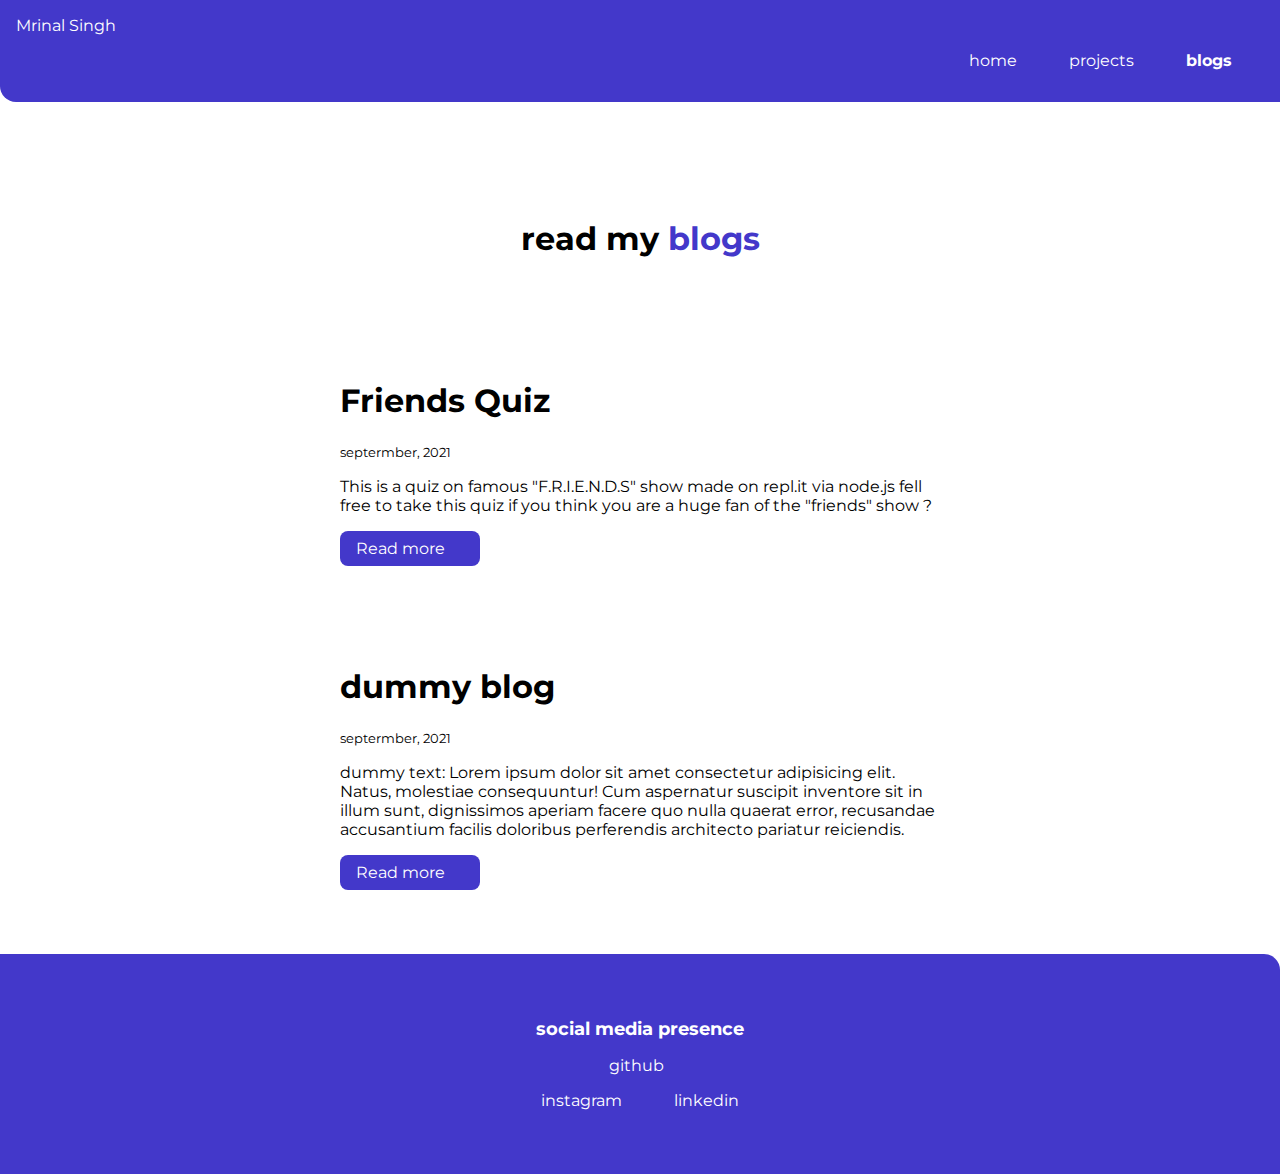
==== blogs.html @ 54c744b0 "update" ====
<!DOCTYPE html>
<html lang="en">
<head>
    <meta charset="UTF-8">
    <meta http-equiv="X-UA-Compatible" content="IE=edge">
    <meta name="viewport" content="width=device-width, initial-scale=1.0">
    <link href="stylesheet.css" rel="stylesheet">
    <title>Blogs | Mrinal Singh</title>
</head>
<body>
    <nav class="navigation container">
        <div class="nav-brand">Mrinal Singh</div>
        <ul class="list-non-bullet nav-pills">
            <li class="list-item-inline">
                <a class="link" href="./index.html">home</a>
            </li>
            <li class="list-item-inline">
                <a class="link" href="./projects.html">projects</a>
            </li>
            <li class="list-item-inline">
                <a class="link link-active" href="./blogs.html">blogs</a>
            </li>
        </ul>
    </nav>
    <header class="hero">
        <h1 class="hero-heading">read my <span class="heading-inverted">blogs</span></h1>
    </header>  

    <ul class="list-non-bullet">
        <li>
            <article class="showcase-list container container-center">
                <h1>Friends Quiz</h1>
                <small>septermber, 2021</small>
                <p>This is a quiz on famous "F.R.I.E.N.D.S" show made on repl.it via node.js fell free to take this quiz if you think you are a huge fan of the "friends" show ?</p>
                <a class="link link-primary" href="https://replit.com/@MrinalSingh/assignment?embed=true">Read more</a>
            </article>
        </li>
        <li>
            <article class="showcase-list container container-center">
                <h1>dummy blog</h1>
                <small>septermber, 2021</small>
                <p>dummy text: Lorem ipsum dolor sit amet consectetur adipisicing elit. Natus, molestiae consequuntur! Cum aspernatur suscipit inventore sit in illum sunt, dignissimos aperiam facere quo nulla quaerat error, recusandae accusantium facilis doloribus perferendis architecto pariatur reiciendis.</p>
                <a class="link link-primary" href="https://replit.com/@MrinalSingh/assignment?embed=true">Read more</a>
            </article>
        </li>
    </ul>

    <footer class="footer">
        <div class="footer-header">social media presence</div>
        <ul class="social-links list-non-bullet">
            <li class="list-item-inline">
                <a class="link" href="https://github.com/mrinish7">
                    github
                </a>
            </li>
        </ul>
        <li class="list-item-inline">
            <a class="link" href="https://www.instagram.com/6feetofawesomeness/">
                instagram
            </a>
        </li>
        <li class="list-item-inline">
            <a class="link" href="https://www.linkedin.com/in/mrinal-singh-a0b1571ab/">
                linkedin
            </a>
        </li>
    </footer>
    
</body>
</html>
---- stylesheet.css ----
@import url('https://fonts.googleapis.com/css2?family=Montserrat:wght@400;700&display=swap');

:root {
    --primary-color: #4338CA;
    --offowhite: #9CA3AF;
    --drak-grey: #374151;
}

body{
    font-family: 'Montserrat', sans-serif;
    margin: 0px
}

hr {
    margin: 2rem 0rem;
}

.margin-md {
    margin: 2rem;
}

.container {
    padding: 0rem 1rem;
}

.container-center {
    max-width: 600px;
    margin: auto;
}

.link {
    box-sizing: border-box;
    text-decoration: none;
    padding: 0.5rem 1rem;
}

.link-primary {
    background-color: var(--primary-color);
    border-radius: 0.5rem;
    color: white;
    display: block;
    max-width: 140px;
    margin: 1rem 1rem 1rem 0rem;
}

.link-secondary {
color: var(--primary-color);
border-radius: 0.5rem;
border: 1px solid var(--primary-color);
display: block;
max-width: 140px;
margin: 1rem 1rem 1rem 0rem;
}

.list-non-bullet {
    list-style: none;
    padding: 0rem 0.5rem;
}

.list-item-inline {
    display: inline;
    padding: 0rem 0.5rem;
}

.navigation {
    background-color: var(--primary-color);
    color: white;
    padding: 1rem;
    border-bottom-left-radius: 1rem;
}

.navigation .nav-brnad {
    font-weight: bold;
}

.navigation .nav-pills {
    text-align: right;
}

.navigation .link{
    color: white;
}

.navigation .link-active {
    font-weight: bold;
}

.hero {
    padding: 2rem;
    padding-top: 5rem;
}

.hero .hero-img {
    max-width: 80%;
    width: 350px;
    display: block;
    margin: auto;
}

.hero .hero-heading {
    text-align: center;
    padding-top: 1rem;
    color: var(--dark-gray);
}

.hero .hero-heading .heading-inverted {
    color: var(--primary-color);
}

.section h1 {
    text-align: center;
}

.ow {
    background-color: var(--off-white);
}

.footer {
    background-color: var(--primary-color);
    padding: 4rem 1rem;
    text-align: center;
    color: white;
    border-top-right-radius: 1rem;
}

.footer .link {
    color: white;
}

.footer .footer-header {
    font-weight: bold;
    font-size: large;
}

.footer ul {
    padding-inline-start: 0px;
}

.showcase-list {
    padding: 2rem;
}

.showcase-blog {
    padding-bottom: 6rem;
}
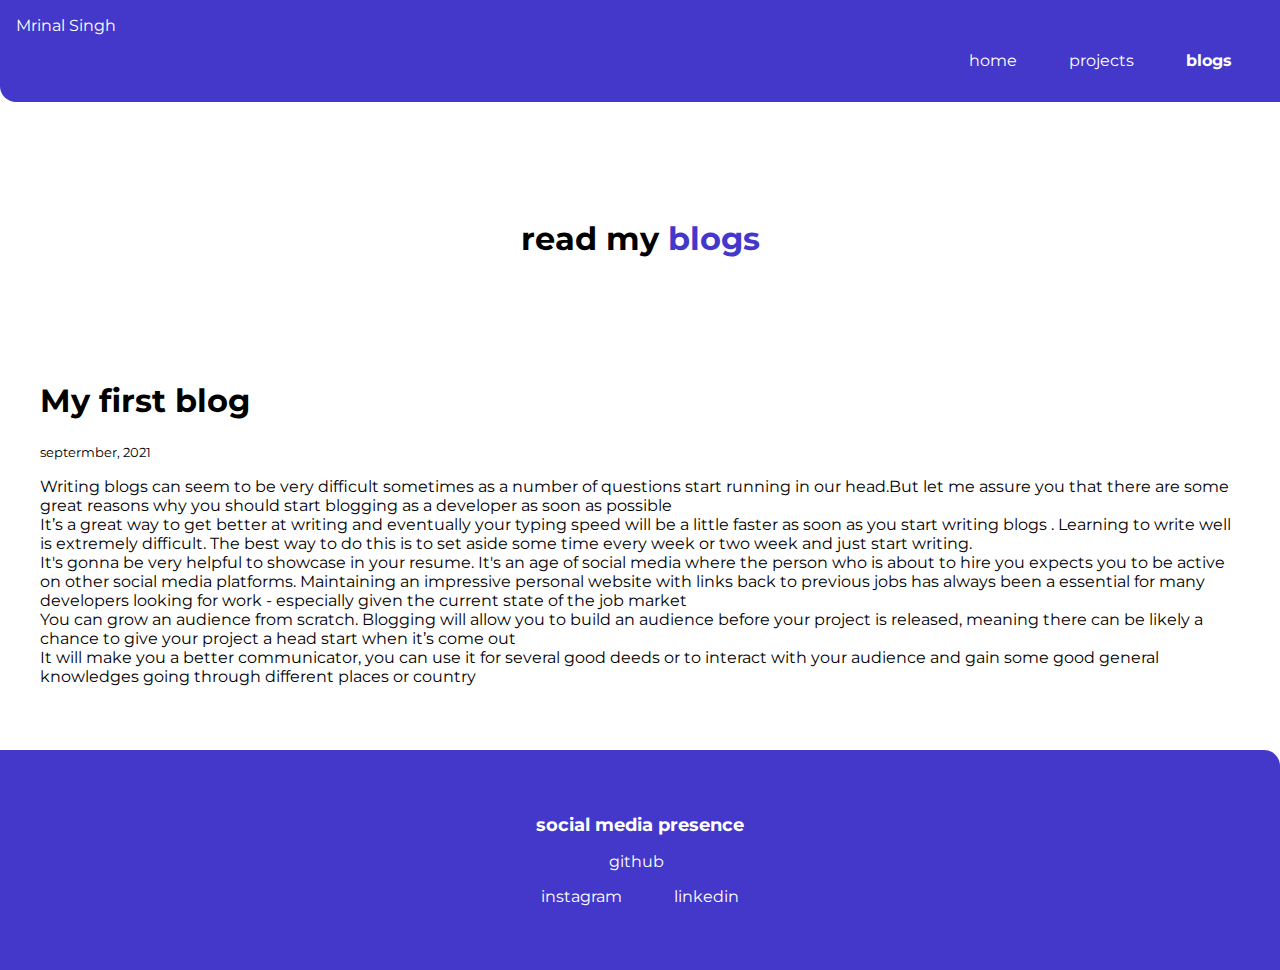
==== commit 25b0e1b5: "2nd commit" ====
--- a/blogs.html
+++ b/blogs.html
@@ -28,19 +28,19 @@
 
     <ul class="list-non-bullet">
         <li>
-            <article class="showcase-list container container-center">
-                <h1>Friends Quiz</h1>
+            <article class="showcase-list">
+                <h1>My first blog</h1>
                 <small>septermber, 2021</small>
-                <p>This is a quiz on famous "F.R.I.E.N.D.S" show made on repl.it via node.js fell free to take this quiz if you think you are a huge fan of the "friends" show ?</p>
-                <a class="link link-primary" href="https://replit.com/@MrinalSingh/assignment?embed=true">Read more</a>
-            </article>
-        </li>
-        <li>
-            <article class="showcase-list container container-center">
-                <h1>dummy blog</h1>
-                <small>septermber, 2021</small>
-                <p>dummy text: Lorem ipsum dolor sit amet consectetur adipisicing elit. Natus, molestiae consequuntur! Cum aspernatur suscipit inventore sit in illum sunt, dignissimos aperiam facere quo nulla quaerat error, recusandae accusantium facilis doloribus perferendis architecto pariatur reiciendis.</p>
-                <a class="link link-primary" href="https://replit.com/@MrinalSingh/assignment?embed=true">Read more</a>
+                <p>Writing blogs can seem to be very difficult sometimes as a number of questions start running in our head.But let me assure you that there are some great reasons why you should start blogging as a developer as soon as possible 
+
+                   <br/> It’s a great way to get better at writing and eventually your typing speed will be a little faster as soon as you start writing blogs . Learning to write well is extremely difficult. The best way to do this is to  set aside some time every week or two week and just start writing. 
+                    
+                   <br/>  It's gonna be very helpful to showcase in your resume. It's an age of social media where the person who is about to hire you expects you to be active on other social media platforms. Maintaining an impressive personal website with links back to previous jobs has always been a essential for many developers looking for work - especially given the current state of the job market 
+                    
+                    <br/>You can grow an audience from scratch. Blogging will allow you to build an audience before your project is released, meaning there can be likely a chance to give your project a head start when it’s come out 
+                    
+                   <br/> It will make you a better communicator, you can use it for several good deeds or to interact with your audience and gain some good general knowledges going through different places or country
+                    </p>
             </article>
         </li>
     </ul>
--- a/stylesheet.css
+++ b/stylesheet.css
@@ -142,4 +142,4 @@
 
 .showcase-blog {
     padding-bottom: 6rem;
-}+}
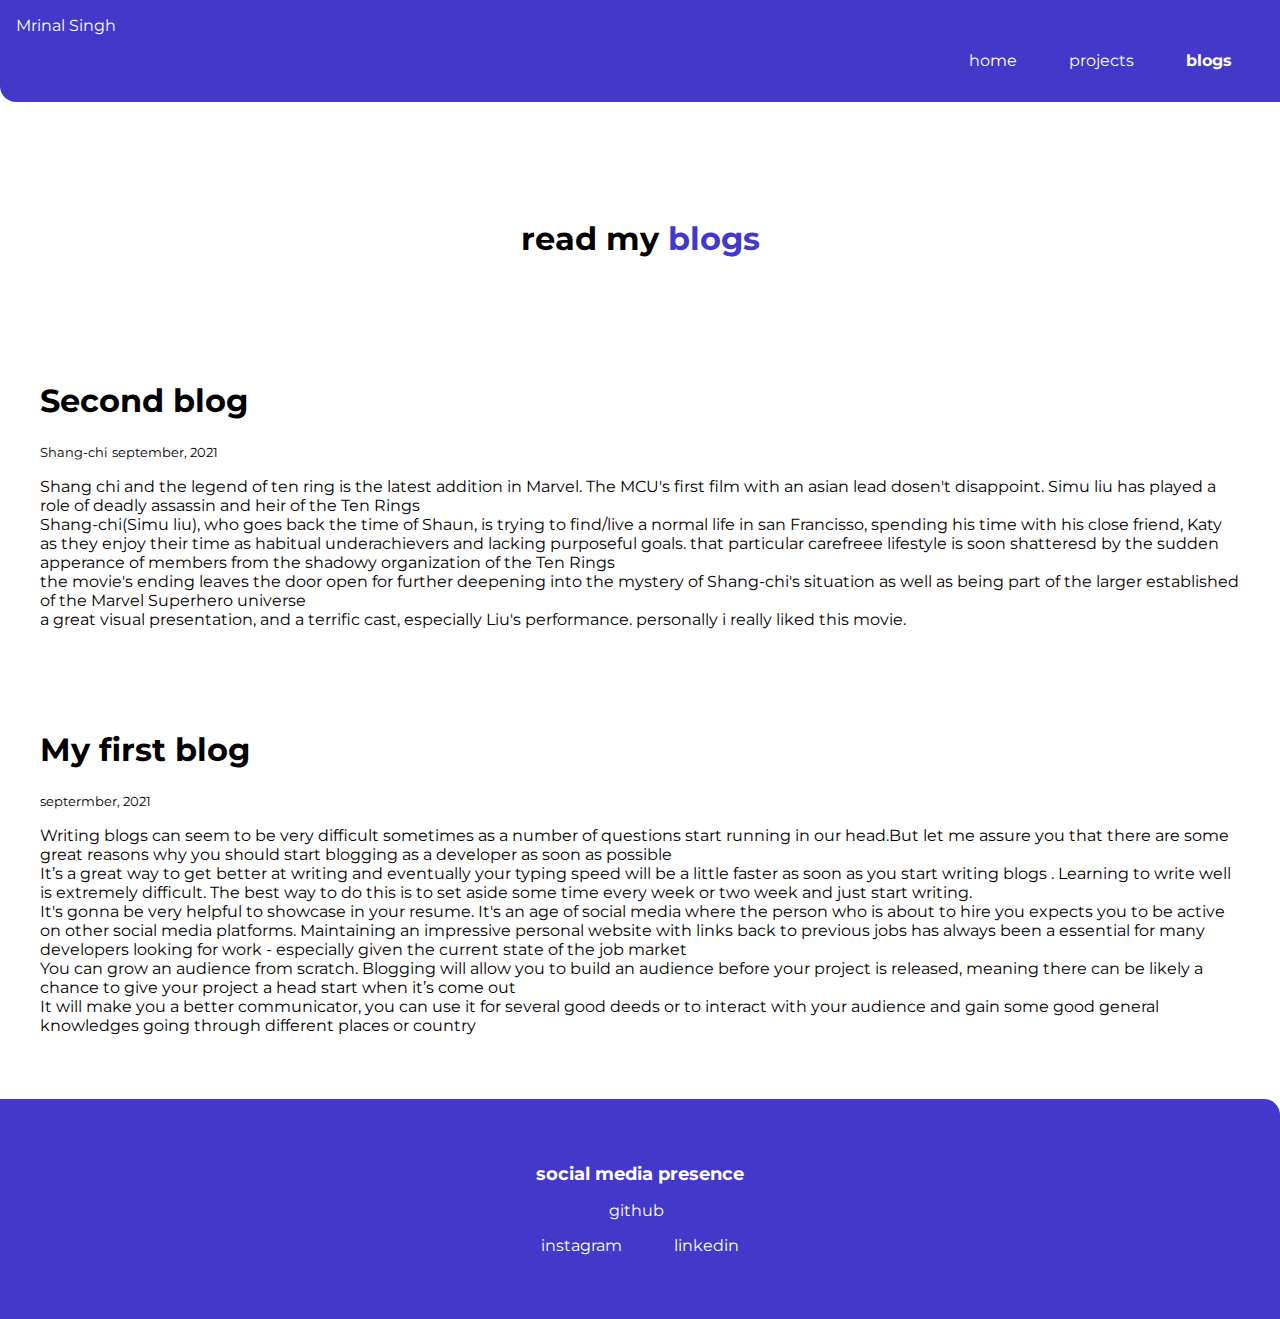
==== commit 9b2a4a88: "blogupdate" ====
--- a/blogs.html
+++ b/blogs.html
@@ -27,6 +27,21 @@
     </header>  
 
     <ul class="list-non-bullet">
+        <li>
+            <article class="showcase-list">
+                <h1>Second blog</h1>
+                <small>Shang-chi</small>
+                <small>september, 2021</small>
+                <p>Shang chi and the legend of ten ring is the latest addition in Marvel. The MCU's first film with an asian lead dosen't disappoint. Simu liu has played a role of deadly assassin and heir of the Ten Rings 
+                    
+                    <br/>Shang-chi(Simu liu), who goes back the time of Shaun, is trying to find/live a normal life in san Francisso, spending his time with his close friend, Katy as they enjoy their time as habitual underachievers and lacking purposeful goals. that particular carefreee lifestyle is soon shatteresd by the sudden apperance of members from the shadowy organization of the Ten Rings 
+
+                    <br/>the movie's ending leaves the door open for further deepening into the mystery of Shang-chi's situation as well as being part of the larger established of the Marvel Superhero universe
+                    
+                    <br/>a great visual presentation, and a terrific cast, especially Liu's performance. personally i really liked this movie.
+                </p>
+            </article>
+        </li>
         <li>
             <article class="showcase-list">
                 <h1>My first blog</h1>
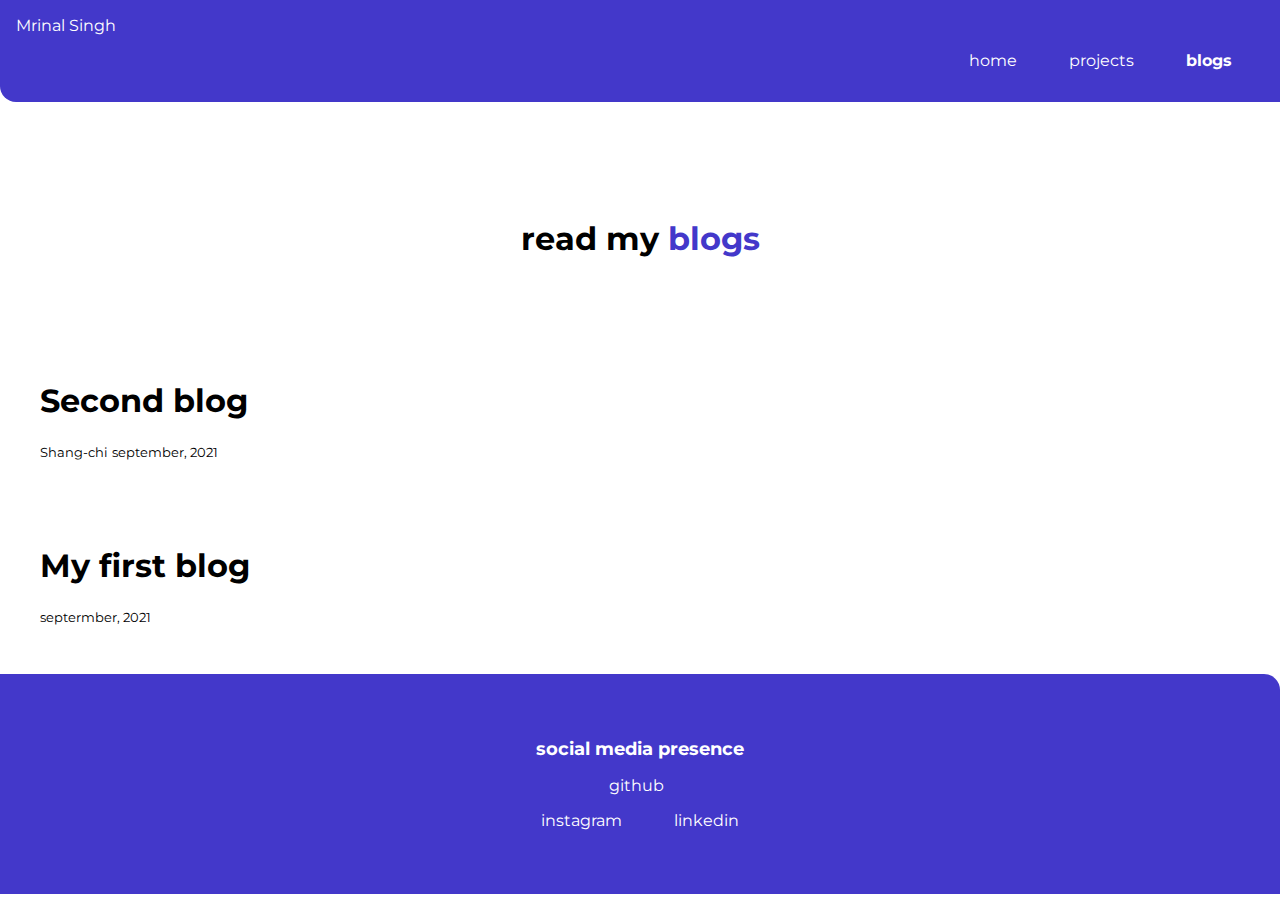
==== commit 9ff8cbcb: "docupdate" ====
--- a/blogs.html
+++ b/blogs.html
@@ -32,30 +32,12 @@
                 <h1>Second blog</h1>
                 <small>Shang-chi</small>
                 <small>september, 2021</small>
-                <p>Shang chi and the legend of ten ring is the latest addition in Marvel. The MCU's first film with an asian lead dosen't disappoint. Simu liu has played a role of deadly assassin and heir of the Ten Rings 
-                    
-                    <br/>Shang-chi(Simu liu), who goes back the time of Shaun, is trying to find/live a normal life in san Francisso, spending his time with his close friend, Katy as they enjoy their time as habitual underachievers and lacking purposeful goals. that particular carefreee lifestyle is soon shatteresd by the sudden apperance of members from the shadowy organization of the Ten Rings 
-
-                    <br/>the movie's ending leaves the door open for further deepening into the mystery of Shang-chi's situation as well as being part of the larger established of the Marvel Superhero universe
-                    
-                    <br/>a great visual presentation, and a terrific cast, especially Liu's performance. personally i really liked this movie.
-                </p>
             </article>
         </li>
         <li>
             <article class="showcase-list">
                 <h1>My first blog</h1>
                 <small>septermber, 2021</small>
-                <p>Writing blogs can seem to be very difficult sometimes as a number of questions start running in our head.But let me assure you that there are some great reasons why you should start blogging as a developer as soon as possible 
-
-                   <br/> It’s a great way to get better at writing and eventually your typing speed will be a little faster as soon as you start writing blogs . Learning to write well is extremely difficult. The best way to do this is to  set aside some time every week or two week and just start writing. 
-                    
-                   <br/>  It's gonna be very helpful to showcase in your resume. It's an age of social media where the person who is about to hire you expects you to be active on other social media platforms. Maintaining an impressive personal website with links back to previous jobs has always been a essential for many developers looking for work - especially given the current state of the job market 
-                    
-                    <br/>You can grow an audience from scratch. Blogging will allow you to build an audience before your project is released, meaning there can be likely a chance to give your project a head start when it’s come out 
-                    
-                   <br/> It will make you a better communicator, you can use it for several good deeds or to interact with your audience and gain some good general knowledges going through different places or country
-                    </p>
             </article>
         </li>
     </ul>
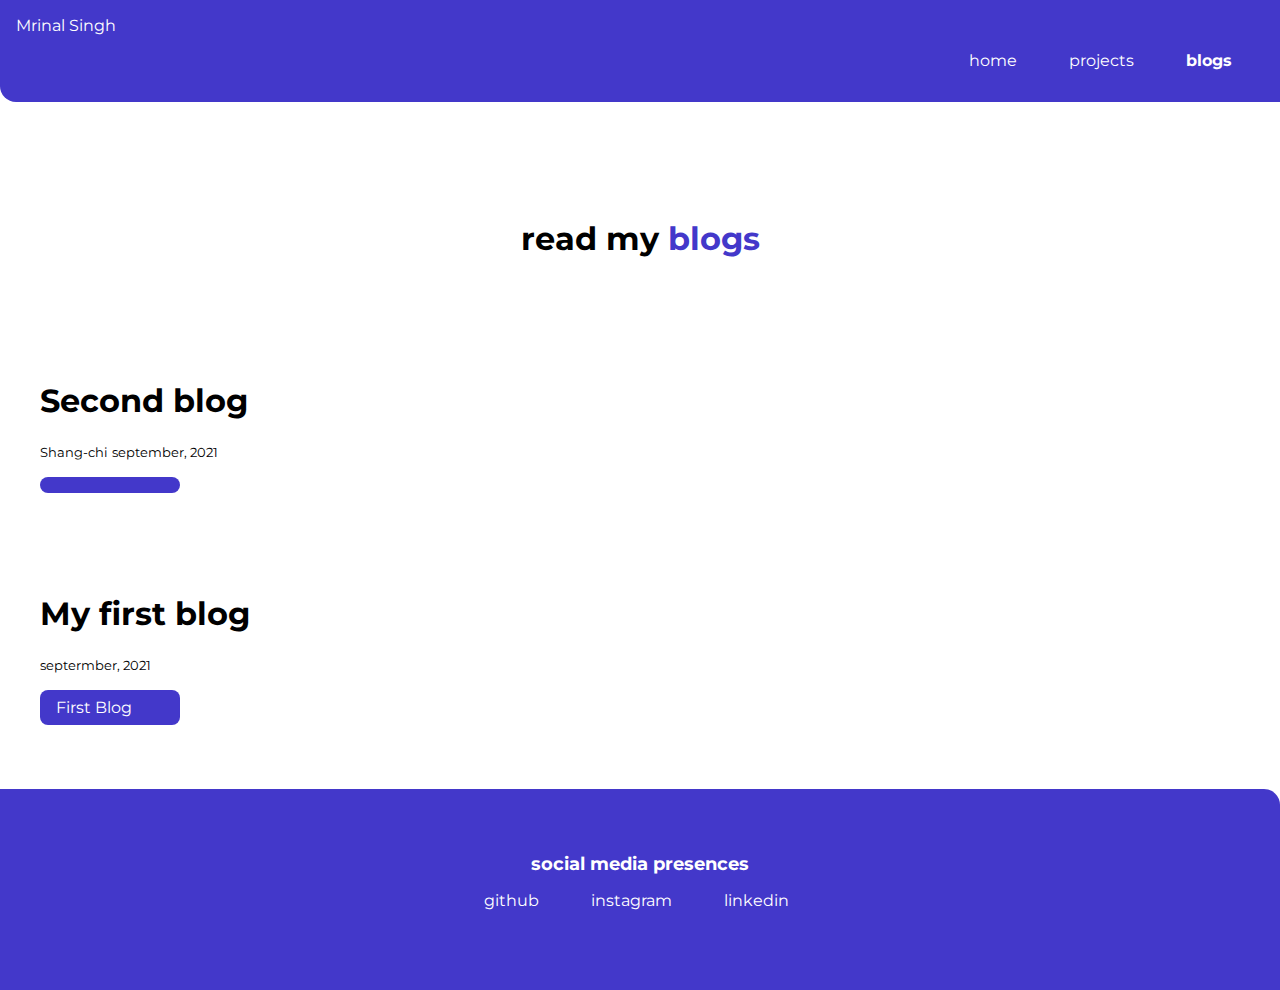
==== commit 2c408298: "2blogs-updated" ====
--- a/blogs.html
+++ b/blogs.html
@@ -32,36 +32,31 @@
                 <h1>Second blog</h1>
                 <small>Shang-chi</small>
                 <small>september, 2021</small>
+                <a class="link link-primary" href="./secondblog.html"></a>
             </article>
         </li>
         <li>
             <article class="showcase-list">
                 <h1>My first blog</h1>
                 <small>septermber, 2021</small>
+                <a class="link link-primary" href="./firstblog.html">First Blog</a>
             </article>
         </li>
     </ul>
 
     <footer class="footer">
-        <div class="footer-header">social media presence</div>
-        <ul class="social-links list-non-bullet">
+        <div class="footer-header">social media presences</div>
+        <ul class="social links list-non-bullet">
             <li class="list-item-inline">
-                <a class="link" href="https://github.com/mrinish7">
-                    github
-                </a>
+                <a class="link" href="https://github.com/mrinish7">github</a>
+            </li>
+            <li class="list-item-inline">
+                <a class="link" href="https://www.instagram.com/6feetofawesomeness/">instagram</a>
+            </li>
+            <li class="list-item-inline">
+                <a class="link" href="https://www.linkedin.com/in/mrinal-singh-a0b1571ab/">linkedin</a>
             </li>
         </ul>
-        <li class="list-item-inline">
-            <a class="link" href="https://www.instagram.com/6feetofawesomeness/">
-                instagram
-            </a>
-        </li>
-        <li class="list-item-inline">
-            <a class="link" href="https://www.linkedin.com/in/mrinal-singh-a0b1571ab/">
-                linkedin
-            </a>
-        </li>
     </footer>
-    
 </body>
 </html>--- a/stylesheet.css
+++ b/stylesheet.css
@@ -1,4 +1,5 @@
 @import url('https://fonts.googleapis.com/css2?family=Montserrat:wght@400;700&display=swap');
+@import url('https://fonts.googleapis.com/css2?family=Josefin+Sans:ital,wght@1,500&display=swap');
 
 :root {
     --primary-color: #4338CA;
@@ -143,3 +144,12 @@
 .showcase-blog {
     padding-bottom: 6rem;
 }
+
+.first-blog {
+ font-family: 'Josefin Sans', sans-serif;
+ text-align: center;
+ padding-left: 400px;
+ padding-right: 400px;
+ margin: 50px;
+ font-size: large;   
+}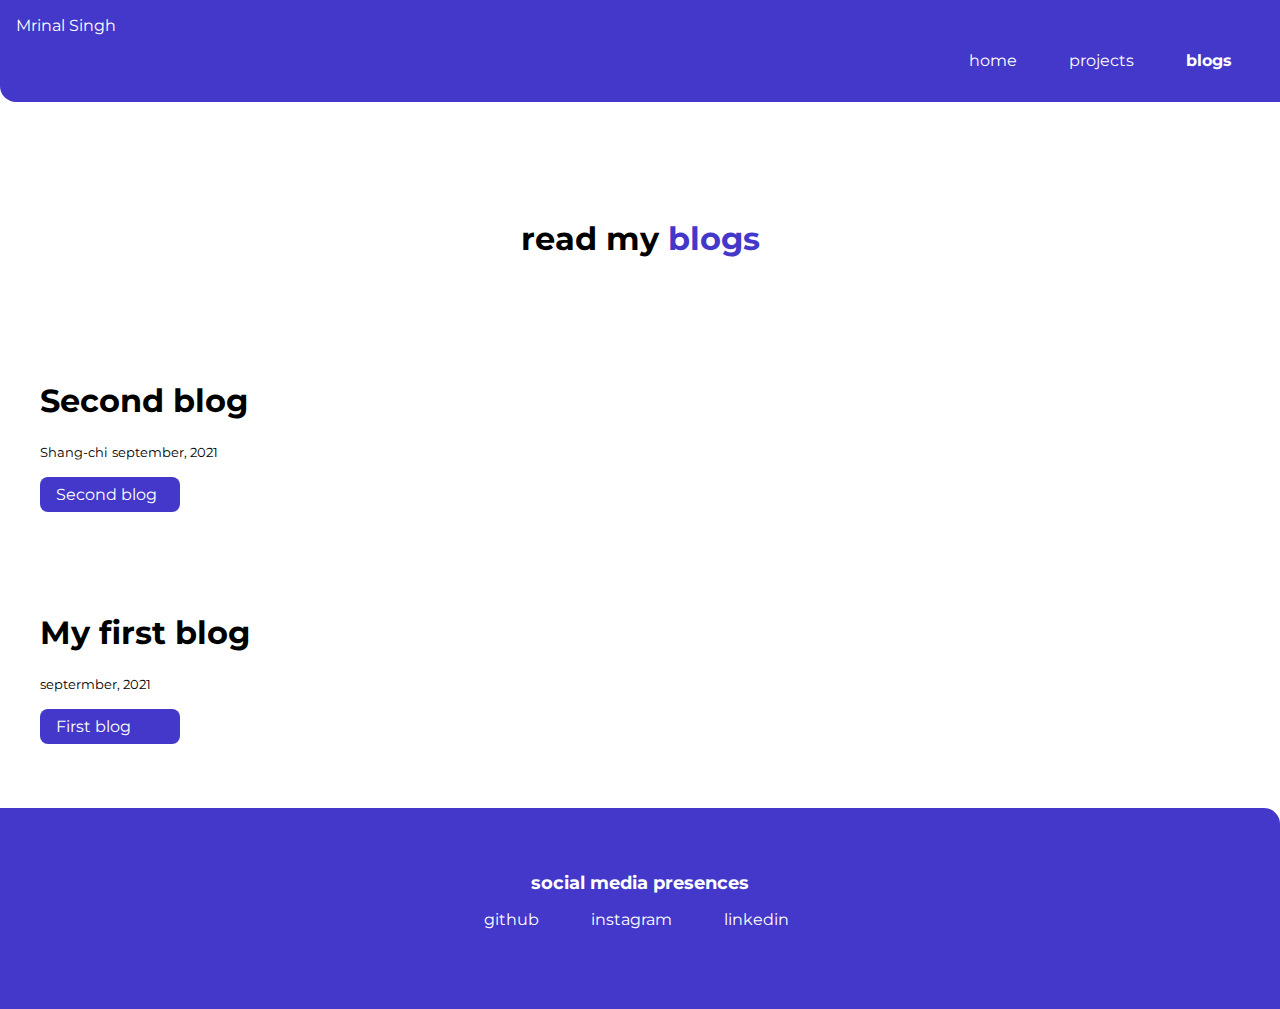
==== commit df8dea30: "styleupdate" ====
--- a/blogs.html
+++ b/blogs.html
@@ -32,14 +32,14 @@
                 <h1>Second blog</h1>
                 <small>Shang-chi</small>
                 <small>september, 2021</small>
-                <a class="link link-primary" href="./secondblog.html"></a>
+                <a class="link link-primary" href="./secondblog.html">Second blog</a>
             </article>
         </li>
         <li>
             <article class="showcase-list">
                 <h1>My first blog</h1>
                 <small>septermber, 2021</small>
-                <a class="link link-primary" href="./firstblog.html">First Blog</a>
+                <a class="link link-primary" href="./firstblog.html">First blog</a>
             </article>
         </li>
     </ul>
